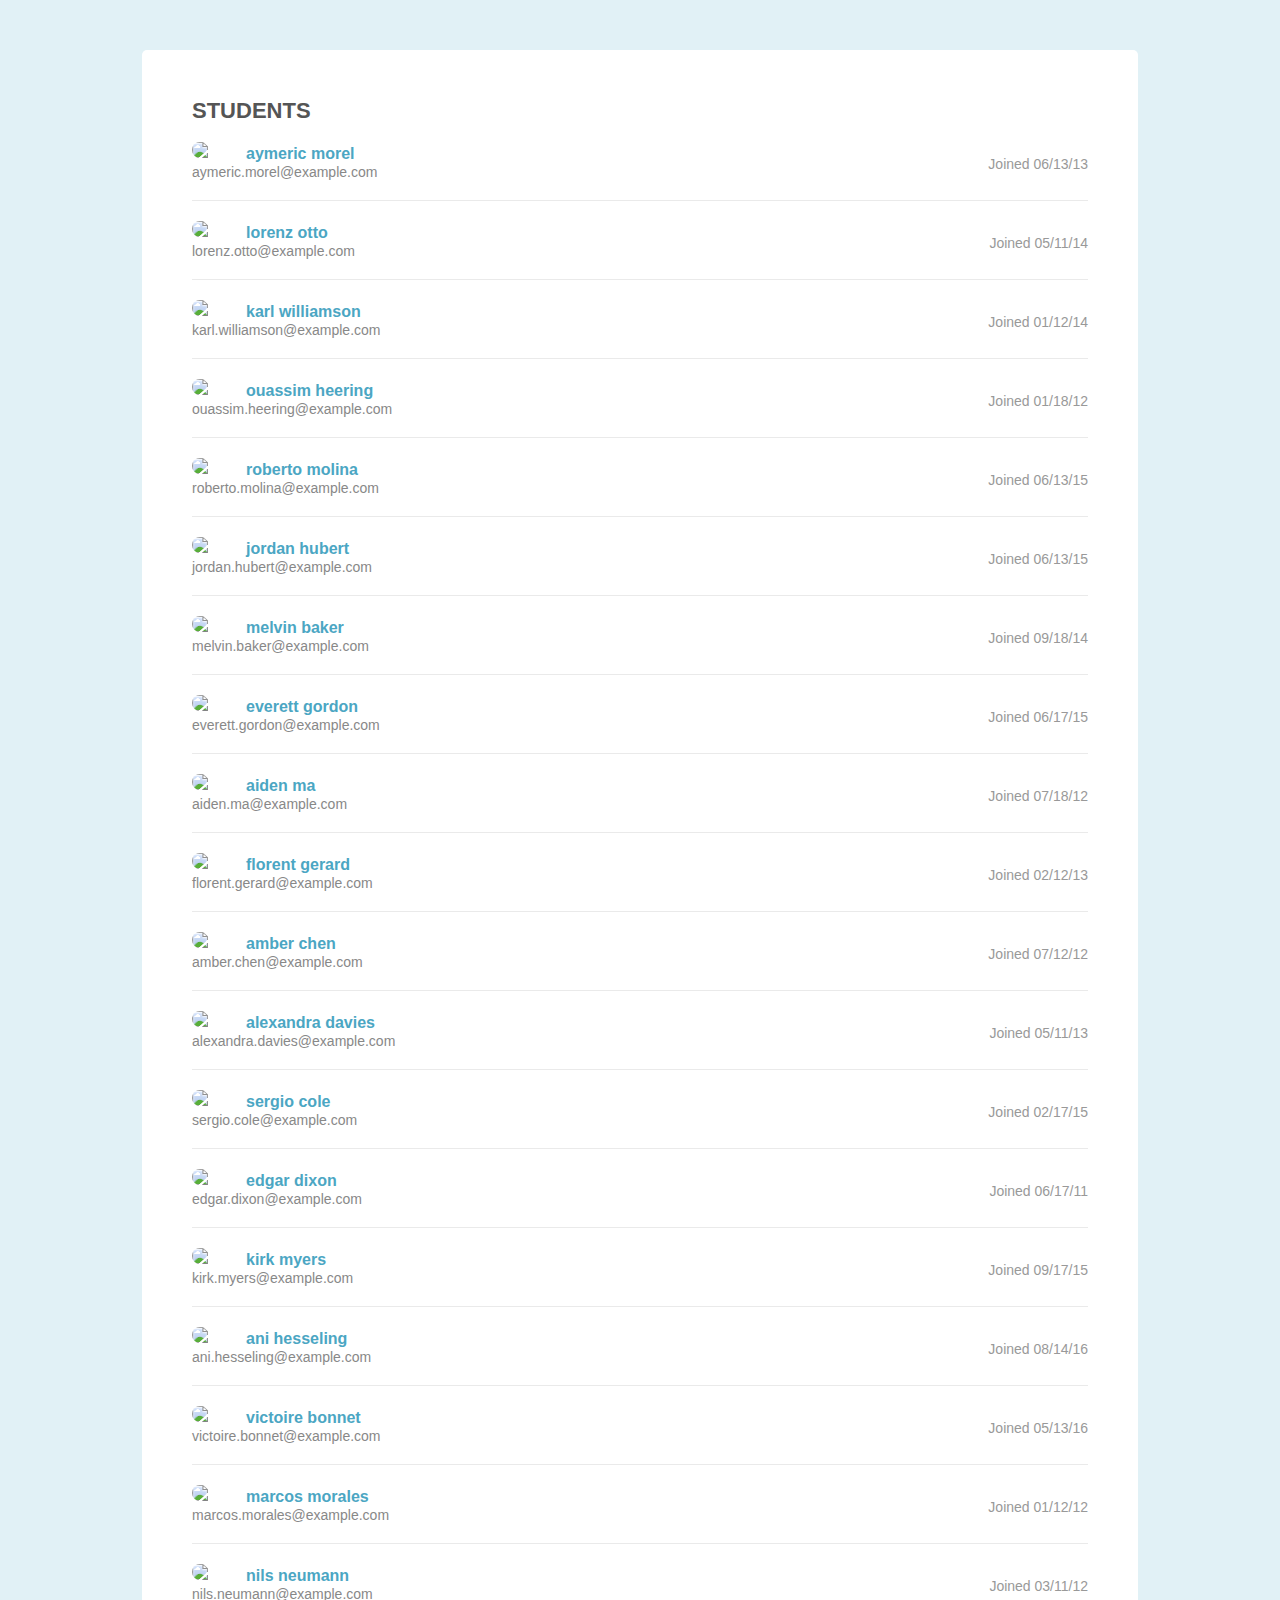
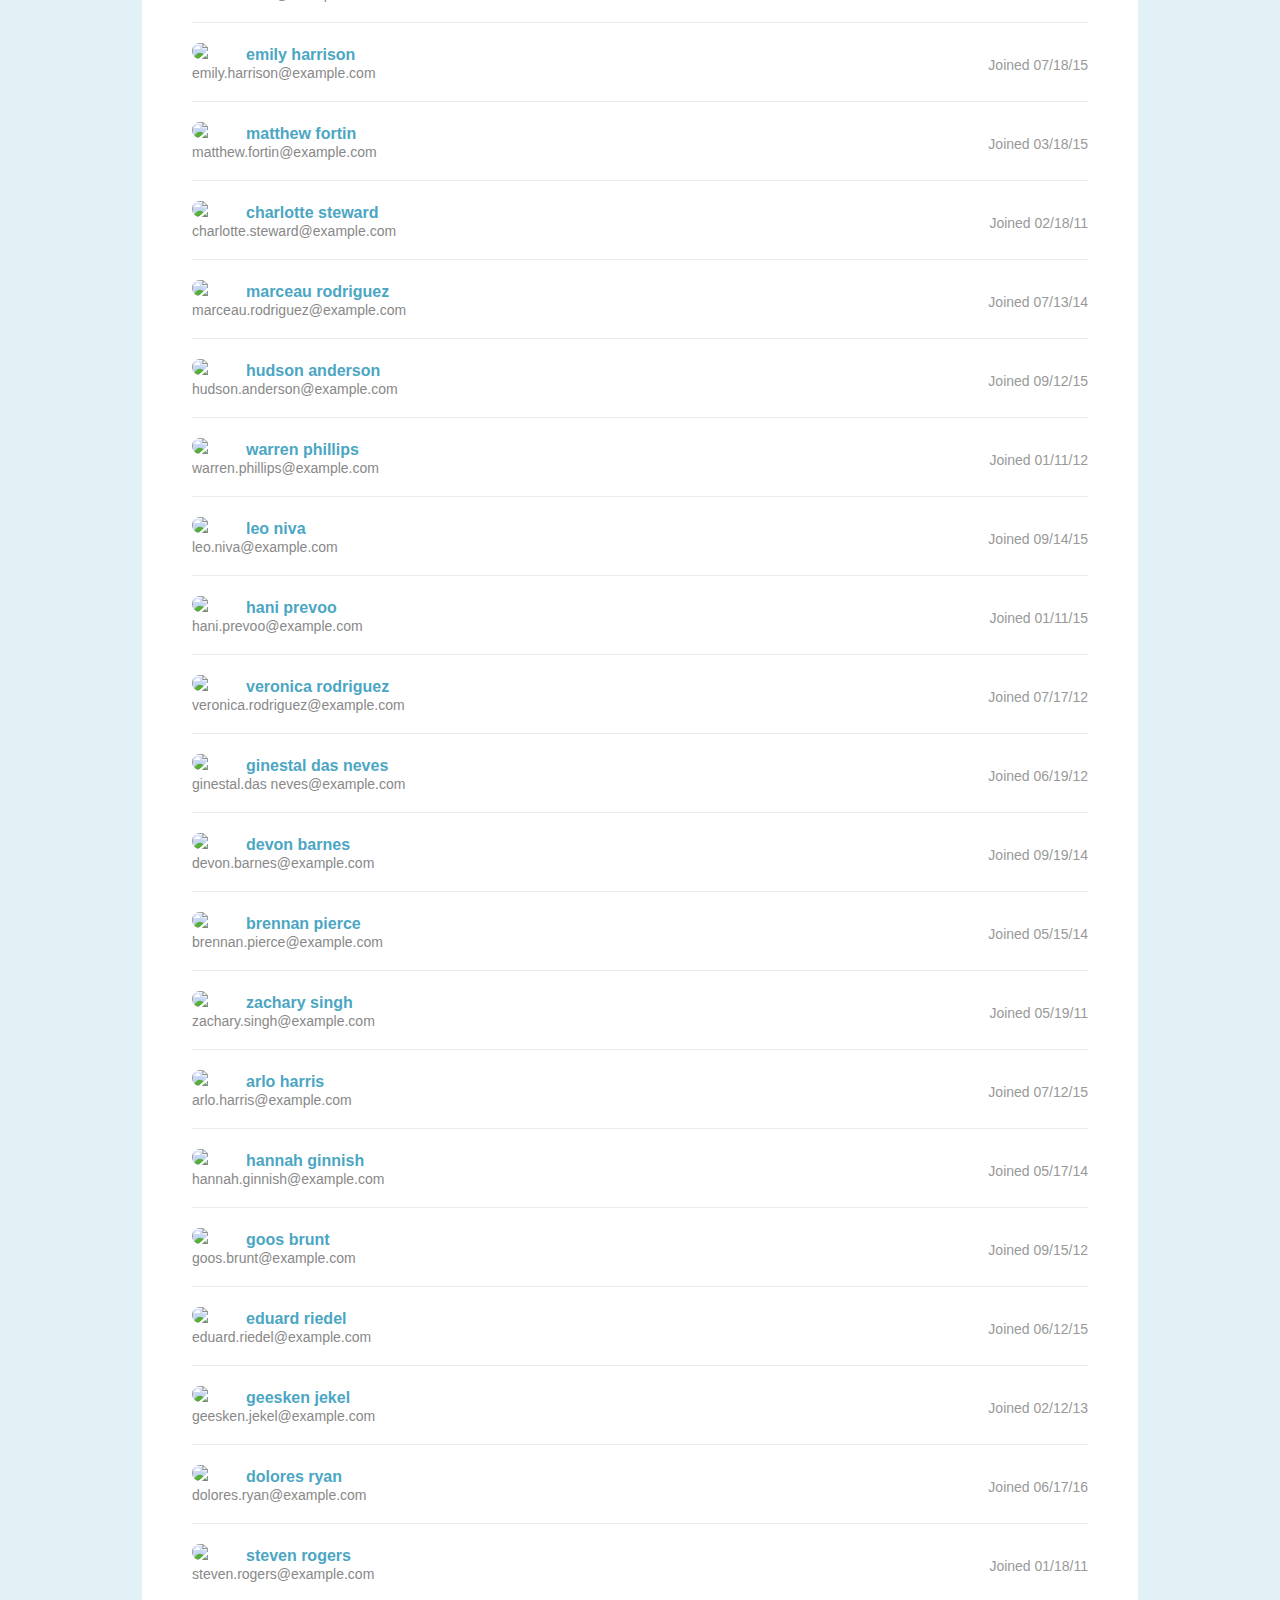
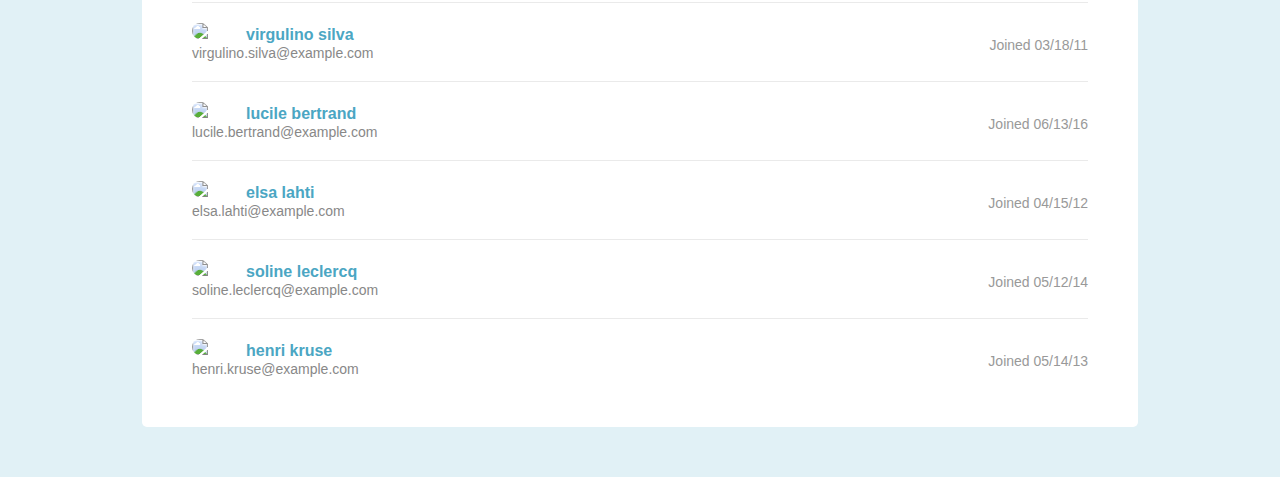
==== student-list-examples/44students.html @ f3f9164f "Created repo, added supplied files." ====
<!doctype html>
<html lang="en">
  <head>
    <meta charset="utf-8"/>
    <meta name="viewport" content="width=device-width, initial-scale=1.0"/>
    <title>Students</title>
    <link rel="stylesheet" href="../css/reset.css">
    <link rel="stylesheet" href="../css/design.css">
  </head>
  <body>
    <div class="page">
      <div class="page-header cf">
        <h2>Students</h2>
      </div>
      <ul class="student-list">
        <li class="student-item cf">
            <div class="student-details">
                <img class="avatar" src="https://randomuser.me/api/portraits/thumb/men/11.jpg">
                <h3>aymeric morel</h3>
                <span class="email">aymeric.morel@example.com</span>
            </div>
            <div class="joined-details">
                   <span class="date">Joined 06/13/13</span>
           </div>
        </li>
        <li class="student-item cf">
            <div class="student-details">
                <img class="avatar" src="https://randomuser.me/api/portraits/thumb/men/49.jpg">
                <h3>lorenz otto</h3>
                <span class="email">lorenz.otto@example.com</span>
            </div>
            <div class="joined-details">
                   <span class="date">Joined 05/11/14</span>
           </div>
        </li>
        <li class="student-item cf">
            <div class="student-details">
                <img class="avatar" src="https://randomuser.me/api/portraits/thumb/men/29.jpg">
                <h3>karl williamson</h3>
                <span class="email">karl.williamson@example.com</span>
            </div>
            <div class="joined-details">
                   <span class="date">Joined 01/12/14</span>
           </div>
        </li>
        <li class="student-item cf">
            <div class="student-details">
                <img class="avatar" src="https://randomuser.me/api/portraits/thumb/men/34.jpg">
                <h3>ouassim heering</h3>
                <span class="email">ouassim.heering@example.com</span>
            </div>
            <div class="joined-details">
                   <span class="date">Joined 01/18/12</span>
           </div>
        </li>
        <li class="student-item cf">
            <div class="student-details">
                <img class="avatar" src="https://randomuser.me/api/portraits/thumb/men/91.jpg">
                <h3>roberto molina</h3>
                <span class="email">roberto.molina@example.com</span>
            </div>
            <div class="joined-details">
                   <span class="date">Joined 06/13/15</span>
           </div>
        </li>
        <li class="student-item cf">
            <div class="student-details">
                <img class="avatar" src="https://randomuser.me/api/portraits/thumb/men/28.jpg">
                <h3>jordan hubert</h3>
                <span class="email">jordan.hubert@example.com</span>
            </div>
            <div class="joined-details">
                   <span class="date">Joined 06/13/15</span>
           </div>
        </li>
        <li class="student-item cf">
            <div class="student-details">
                <img class="avatar" src="https://randomuser.me/api/portraits/thumb/men/29.jpg">
                <h3>melvin baker</h3>
                <span class="email">melvin.baker@example.com</span>
            </div>
            <div class="joined-details">
                   <span class="date">Joined 09/18/14</span>
           </div>
        </li>
        <li class="student-item cf">
            <div class="student-details">
                <img class="avatar" src="https://randomuser.me/api/portraits/thumb/men/26.jpg">
                <h3>everett gordon</h3>
                <span class="email">everett.gordon@example.com</span>
            </div>
            <div class="joined-details">
                   <span class="date">Joined 06/17/15</span>
           </div>
        </li>
        <li class="student-item cf">
            <div class="student-details">
                <img class="avatar" src="https://randomuser.me/api/portraits/thumb/men/82.jpg">
                <h3>aiden ma</h3>
                <span class="email">aiden.ma@example.com</span>
            </div>
            <div class="joined-details">
                   <span class="date">Joined 07/18/12</span>
           </div>
        </li>
        <li class="student-item cf">
            <div class="student-details">
                <img class="avatar" src="https://randomuser.me/api/portraits/thumb/men/62.jpg">
                <h3>florent gerard</h3>
                <span class="email">florent.gerard@example.com</span>
            </div>
            <div class="joined-details">
                   <span class="date">Joined 02/12/13</span>
           </div>
        </li>
        <li class="student-item cf">
            <div class="student-details">
                <img class="avatar" src="https://randomuser.me/api/portraits/thumb/women/96.jpg">
                <h3>amber chen</h3>
                <span class="email">amber.chen@example.com</span>
            </div>
            <div class="joined-details">
                   <span class="date">Joined 07/12/12</span>
           </div>
        </li>
        <li class="student-item cf">
            <div class="student-details">
                <img class="avatar" src="https://randomuser.me/api/portraits/thumb/women/9.jpg">
                <h3>alexandra davies</h3>
                <span class="email">alexandra.davies@example.com</span>
            </div>
            <div class="joined-details">
                   <span class="date">Joined 05/11/13</span>
           </div>
        </li>
        <li class="student-item cf">
            <div class="student-details">
                <img class="avatar" src="https://randomuser.me/api/portraits/thumb/men/57.jpg">
                <h3>sergio cole</h3>
                <span class="email">sergio.cole@example.com</span>
            </div>
            <div class="joined-details">
                   <span class="date">Joined 02/17/15</span>
           </div>
        </li>
        <li class="student-item cf">
            <div class="student-details">
                <img class="avatar" src="https://randomuser.me/api/portraits/thumb/men/98.jpg">
                <h3>edgar dixon</h3>
                <span class="email">edgar.dixon@example.com</span>
            </div>
            <div class="joined-details">
                   <span class="date">Joined 06/17/11</span>
           </div>
        </li>
        <li class="student-item cf">
            <div class="student-details">
                <img class="avatar" src="https://randomuser.me/api/portraits/thumb/men/94.jpg">
                <h3>kirk myers</h3>
                <span class="email">kirk.myers@example.com</span>
            </div>
            <div class="joined-details">
                   <span class="date">Joined 09/17/15</span>
           </div>
        </li>
        <li class="student-item cf">
            <div class="student-details">
                <img class="avatar" src="https://randomuser.me/api/portraits/thumb/women/28.jpg">
                <h3>ani hesseling</h3>
                <span class="email">ani.hesseling@example.com</span>
            </div>
            <div class="joined-details">
                   <span class="date">Joined 08/14/16</span>
           </div>
        </li>
        <li class="student-item cf">
            <div class="student-details">
                <img class="avatar" src="https://randomuser.me/api/portraits/thumb/women/24.jpg">
                <h3>victoire bonnet</h3>
                <span class="email">victoire.bonnet@example.com</span>
            </div>
            <div class="joined-details">
                   <span class="date">Joined 05/13/16</span>
           </div>
        </li>
        <li class="student-item cf">
            <div class="student-details">
                <img class="avatar" src="https://randomuser.me/api/portraits/thumb/men/44.jpg">
                <h3>marcos morales</h3>
                <span class="email">marcos.morales@example.com</span>
            </div>
            <div class="joined-details">
                   <span class="date">Joined 01/12/12</span>
           </div>
        </li>
        <li class="student-item cf">
            <div class="student-details">
                <img class="avatar" src="https://randomuser.me/api/portraits/thumb/men/75.jpg">
                <h3>nils neumann</h3>
                <span class="email">nils.neumann@example.com</span>
            </div>
            <div class="joined-details">
                   <span class="date">Joined 03/11/12</span>
           </div>
        </li>
        <li class="student-item cf">
            <div class="student-details">
                <img class="avatar" src="https://randomuser.me/api/portraits/thumb/women/86.jpg">
                <h3>emily harrison</h3>
                <span class="email">emily.harrison@example.com</span>
            </div>
            <div class="joined-details">
                   <span class="date">Joined 07/18/15</span>
           </div>
        </li>
        <li class="student-item cf">
            <div class="student-details">
                <img class="avatar" src="https://randomuser.me/api/portraits/thumb/men/41.jpg">
                <h3>matthew fortin</h3>
                <span class="email">matthew.fortin@example.com</span>
            </div>
            <div class="joined-details">
                   <span class="date">Joined 03/18/15</span>
           </div>
        </li>
        <li class="student-item cf">
            <div class="student-details">
                <img class="avatar" src="https://randomuser.me/api/portraits/thumb/women/32.jpg">
                <h3>charlotte steward</h3>
                <span class="email">charlotte.steward@example.com</span>
            </div>
            <div class="joined-details">
                   <span class="date">Joined 02/18/11</span>
           </div>
        </li>
        <li class="student-item cf">
            <div class="student-details">
                <img class="avatar" src="https://randomuser.me/api/portraits/thumb/men/3.jpg">
                <h3>marceau rodriguez</h3>
                <span class="email">marceau.rodriguez@example.com</span>
            </div>
            <div class="joined-details">
                   <span class="date">Joined 07/13/14</span>
           </div>
        </li>
        <li class="student-item cf">
            <div class="student-details">
                <img class="avatar" src="https://randomuser.me/api/portraits/thumb/men/91.jpg">
                <h3>hudson anderson</h3>
                <span class="email">hudson.anderson@example.com</span>
            </div>
            <div class="joined-details">
                   <span class="date">Joined 09/12/15</span>
           </div>
        </li>
        <li class="student-item cf">
            <div class="student-details">
                <img class="avatar" src="https://randomuser.me/api/portraits/thumb/men/33.jpg">
                <h3>warren phillips</h3>
                <span class="email">warren.phillips@example.com</span>
            </div>
            <div class="joined-details">
                   <span class="date">Joined 01/11/12</span>
           </div>
        </li>
        <li class="student-item cf">
            <div class="student-details">
                <img class="avatar" src="https://randomuser.me/api/portraits/thumb/men/41.jpg">
                <h3>leo niva</h3>
                <span class="email">leo.niva@example.com</span>
            </div>
            <div class="joined-details">
                   <span class="date">Joined 09/14/15</span>
           </div>
        </li>
        <li class="student-item cf">
            <div class="student-details">
                <img class="avatar" src="https://randomuser.me/api/portraits/thumb/men/3.jpg">
                <h3>hani prevoo</h3>
                <span class="email">hani.prevoo@example.com</span>
            </div>
            <div class="joined-details">
                   <span class="date">Joined 01/11/15</span>
           </div>
        </li>
        <li class="student-item cf">
            <div class="student-details">
                <img class="avatar" src="https://randomuser.me/api/portraits/thumb/women/79.jpg">
                <h3>veronica rodriguez</h3>
                <span class="email">veronica.rodriguez@example.com</span>
            </div>
            <div class="joined-details">
                   <span class="date">Joined 07/17/12</span>
           </div>
        </li>
        <li class="student-item cf">
            <div class="student-details">
                <img class="avatar" src="https://randomuser.me/api/portraits/thumb/men/41.jpg">
                <h3>ginestal das neves</h3>
                <span class="email">ginestal.das neves@example.com</span>
            </div>
            <div class="joined-details">
                   <span class="date">Joined 06/19/12</span>
           </div>
        </li>
        <li class="student-item cf">
            <div class="student-details">
                <img class="avatar" src="https://randomuser.me/api/portraits/thumb/men/63.jpg">
                <h3>devon barnes</h3>
                <span class="email">devon.barnes@example.com</span>
            </div>
            <div class="joined-details">
                   <span class="date">Joined 09/19/14</span>
           </div>
        </li>
        <li class="student-item cf">
            <div class="student-details">
                <img class="avatar" src="https://randomuser.me/api/portraits/thumb/men/55.jpg">
                <h3>brennan pierce</h3>
                <span class="email">brennan.pierce@example.com</span>
            </div>
            <div class="joined-details">
                   <span class="date">Joined 05/15/14</span>
           </div>
        </li>
        <li class="student-item cf">
            <div class="student-details">
                <img class="avatar" src="https://randomuser.me/api/portraits/thumb/men/35.jpg">
                <h3>zachary singh</h3>
                <span class="email">zachary.singh@example.com</span>
            </div>
            <div class="joined-details">
                   <span class="date">Joined 05/19/11</span>
           </div>
        </li>
        <li class="student-item cf">
            <div class="student-details">
                <img class="avatar" src="https://randomuser.me/api/portraits/thumb/men/35.jpg">
                <h3>arlo harris</h3>
                <span class="email">arlo.harris@example.com</span>
            </div>
            <div class="joined-details">
                   <span class="date">Joined 07/12/15</span>
           </div>
        </li>
        <li class="student-item cf">
            <div class="student-details">
                <img class="avatar" src="https://randomuser.me/api/portraits/thumb/women/60.jpg">
                <h3>hannah ginnish</h3>
                <span class="email">hannah.ginnish@example.com</span>
            </div>
            <div class="joined-details">
                   <span class="date">Joined 05/17/14</span>
           </div>
        </li>
        <li class="student-item cf">
            <div class="student-details">
                <img class="avatar" src="https://randomuser.me/api/portraits/thumb/men/95.jpg">
                <h3>goos brunt</h3>
                <span class="email">goos.brunt@example.com</span>
            </div>
            <div class="joined-details">
                   <span class="date">Joined 09/15/12</span>
           </div>
        </li>
        <li class="student-item cf">
            <div class="student-details">
                <img class="avatar" src="https://randomuser.me/api/portraits/thumb/men/91.jpg">
                <h3>eduard riedel</h3>
                <span class="email">eduard.riedel@example.com</span>
            </div>
            <div class="joined-details">
                   <span class="date">Joined 06/12/15</span>
           </div>
        </li>
        <li class="student-item cf">
            <div class="student-details">
                <img class="avatar" src="https://randomuser.me/api/portraits/thumb/women/42.jpg">
                <h3>geesken jekel</h3>
                <span class="email">geesken.jekel@example.com</span>
            </div>
            <div class="joined-details">
                   <span class="date">Joined 02/12/13</span>
           </div>
        </li>
        <li class="student-item cf">
            <div class="student-details">
                <img class="avatar" src="https://randomuser.me/api/portraits/thumb/women/54.jpg">
                <h3>dolores ryan</h3>
                <span class="email">dolores.ryan@example.com</span>
            </div>
            <div class="joined-details">
                   <span class="date">Joined 06/17/16</span>
           </div>
        </li>
        <li class="student-item cf">
            <div class="student-details">
                <img class="avatar" src="https://randomuser.me/api/portraits/thumb/men/49.jpg">
                <h3>steven rogers</h3>
                <span class="email">steven.rogers@example.com</span>
            </div>
            <div class="joined-details">
                   <span class="date">Joined 01/18/11</span>
           </div>
        </li>
        <li class="student-item cf">
            <div class="student-details">
                <img class="avatar" src="https://randomuser.me/api/portraits/thumb/men/63.jpg">
                <h3>virgulino silva</h3>
                <span class="email">virgulino.silva@example.com</span>
            </div>
            <div class="joined-details">
                   <span class="date">Joined 03/18/11</span>
           </div>
        </li>
        <li class="student-item cf">
            <div class="student-details">
                <img class="avatar" src="https://randomuser.me/api/portraits/thumb/women/11.jpg">
                <h3>lucile bertrand</h3>
                <span class="email">lucile.bertrand@example.com</span>
            </div>
            <div class="joined-details">
                   <span class="date">Joined 06/13/16</span>
           </div>
        </li>
        <li class="student-item cf">
            <div class="student-details">
                <img class="avatar" src="https://randomuser.me/api/portraits/thumb/women/10.jpg">
                <h3>elsa lahti</h3>
                <span class="email">elsa.lahti@example.com</span>
            </div>
            <div class="joined-details">
                   <span class="date">Joined 04/15/12</span>
           </div>
        </li>
        <li class="student-item cf">
            <div class="student-details">
                <img class="avatar" src="https://randomuser.me/api/portraits/thumb/women/12.jpg">
                <h3>soline leclercq</h3>
                <span class="email">soline.leclercq@example.com</span>
            </div>
            <div class="joined-details">
                   <span class="date">Joined 05/12/14</span>
           </div>
        </li>
        <li class="student-item cf">
            <div class="student-details">
                <img class="avatar" src="https://randomuser.me/api/portraits/thumb/men/89.jpg">
                <h3>henri kruse</h3>
                <span class="email">henri.kruse@example.com</span>
            </div>
            <div class="joined-details">
                   <span class="date">Joined 05/14/13</span>
           </div>
        </li>
      </ul>
    </div>
  </body>
</html>
---- css/design.css ----
body{
  background-color: #e1f1f6;
  font-family: Helvetica, sans-serif;
  color: #222;
}

.page{
  margin: 50px auto;
  width: 70%;
  background-color: #fff;
  border-radius: 5px;
  padding: 50px;
}

.page-header{
  margin-bottom: 20px;
}
  .page-header h2{
    float: left;
    font-size: 22px;
    text-transform: uppercase;
    font-weight: bold;
    color: #555;
  }

  .page-header .student-search{
    float: right;
  }

    .page-header .student-search input{
      border-radius: 5px;
      border: 1px solid #eaeaea;
      padding: 8px 15px;
      font-size: 14px;
    }

    .page-header .student-search button{
      border-radius: 5px;
      border: 1px solid #eaeaea;
      padding: 8px 15px;
      font-size: 14px;
      background-color: #4ba6c3;
      color: #fff
    }

.student-list{}

  .student-item{
    margin: 0 0 20px 0;
    padding: 0 0 20px 0;
    border-bottom: 1px solid #eaeaea;
  }

    .student-details{
      width: 50%;
      float: left;
    }

      .student-details .avatar{
        width: 40px;
        height: auto;
        border-radius: 20px;
        float: left;
        margin-right: 14px
      }

      .student-details h3{
        margin: 4px 0 2px 0;
        font-weight: bold;
        color: #4ba6c3;
      }

      .student-details .email{
        color: #888;
        font-size: 14px;
      }


    .joined-details{
      width: 50%;
      float: left;
      text-align: right;
    }

      .joined-details .date{
        margin-top: 15px;
        display: block;
        font-size: 14px;
        color: #999;
      }

  .student-item:last-child{
    margin: 0;
    padding: 0;
    border-bottom: none;
  }

.pagination{
  margin: 40px 0 0 0;
  text-align: center;
}
 
  .pagination li{
    display: inline;
  }

    .pagination li a{
      border: 1px solid #eaeaea;
      border-radius: 5px;
      padding: 3px 8px;
      text-decoration: none;
      color: #4ba6c3;
    }

    .pagination li a.active,
    .pagination li a:hover{
      background-color: #4ba6c3;
      color: #fff;
    }
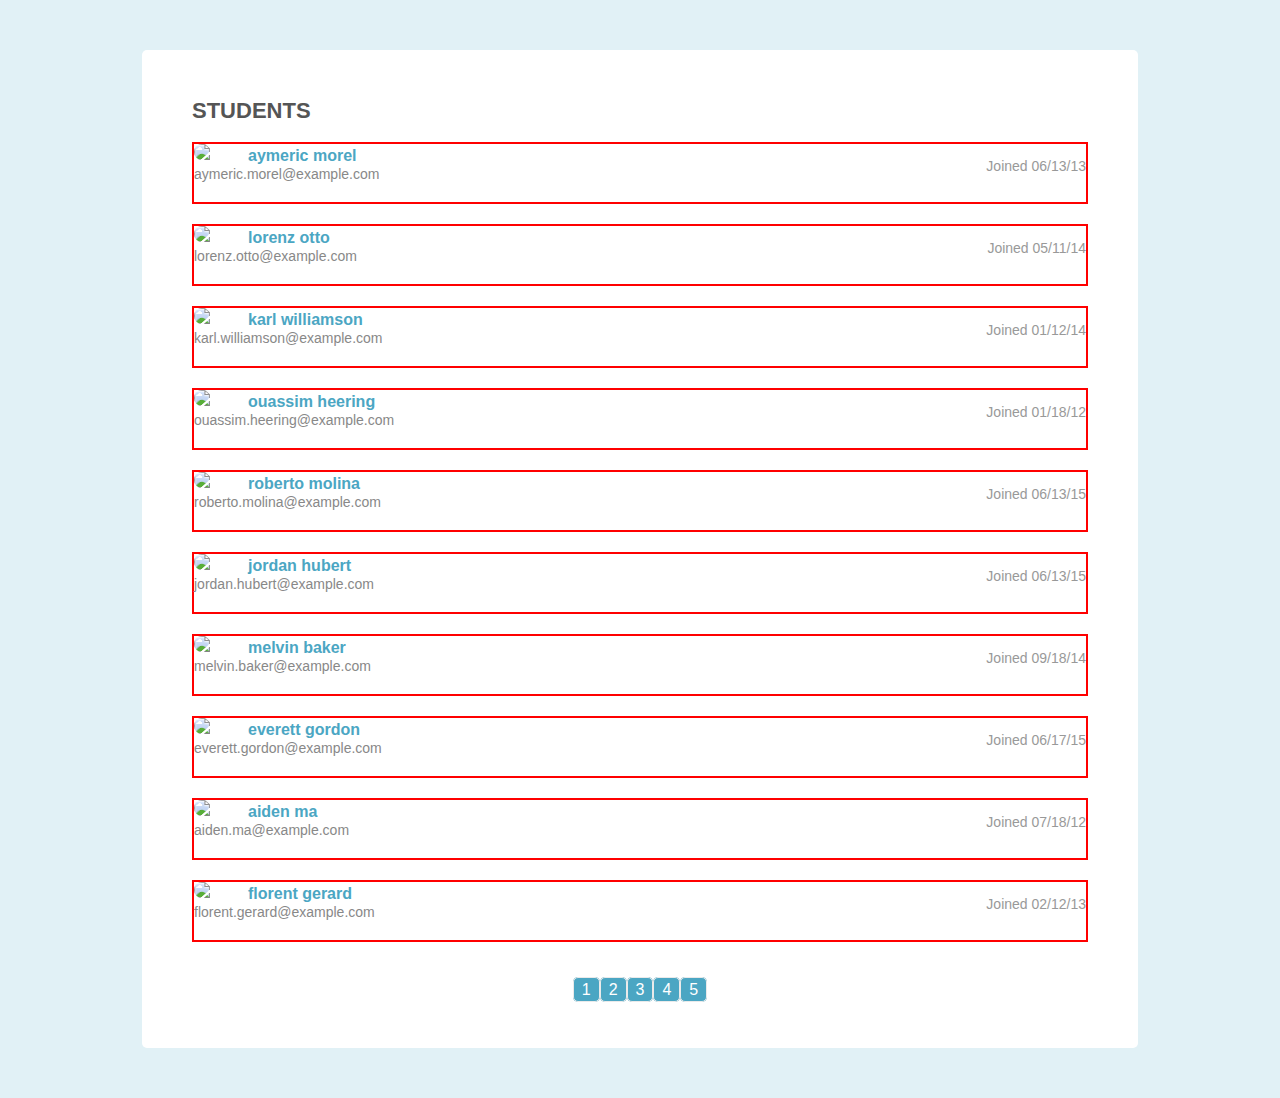
==== commit 2a6df243: "Functions that create & append pagination links are working correctly." ====
--- a/student-list-examples/44students.html
+++ b/student-list-examples/44students.html
@@ -455,6 +455,7 @@
         </li>
       </ul>
     </div>
+    <script src="http://code.jquery.com/jquery-1.11.0.min.js"></script>
+    <script src="../js/pagination.js"></script>
   </body>
 </html>
-
--- a/css/design.css
+++ b/css/design.css
@@ -43,12 +43,16 @@
       color: #fff
     }
 
-.student-list{}
+.student-list{
+
+}
 
   .student-item{
+    display: none;
     margin: 0 0 20px 0;
     padding: 0 0 20px 0;
-    border-bottom: 1px solid #eaeaea;
+    /*border-bottom: 1px solid #eaeaea;*/
+    border: 2px solid red;
   }
 
     .student-details{
@@ -99,7 +103,7 @@
   margin: 40px 0 0 0;
   text-align: center;
 }
- 
+
   .pagination li{
     display: inline;
   }
@@ -116,4 +120,4 @@
     .pagination li a:hover{
       background-color: #4ba6c3;
       color: #fff;
-    }+    }
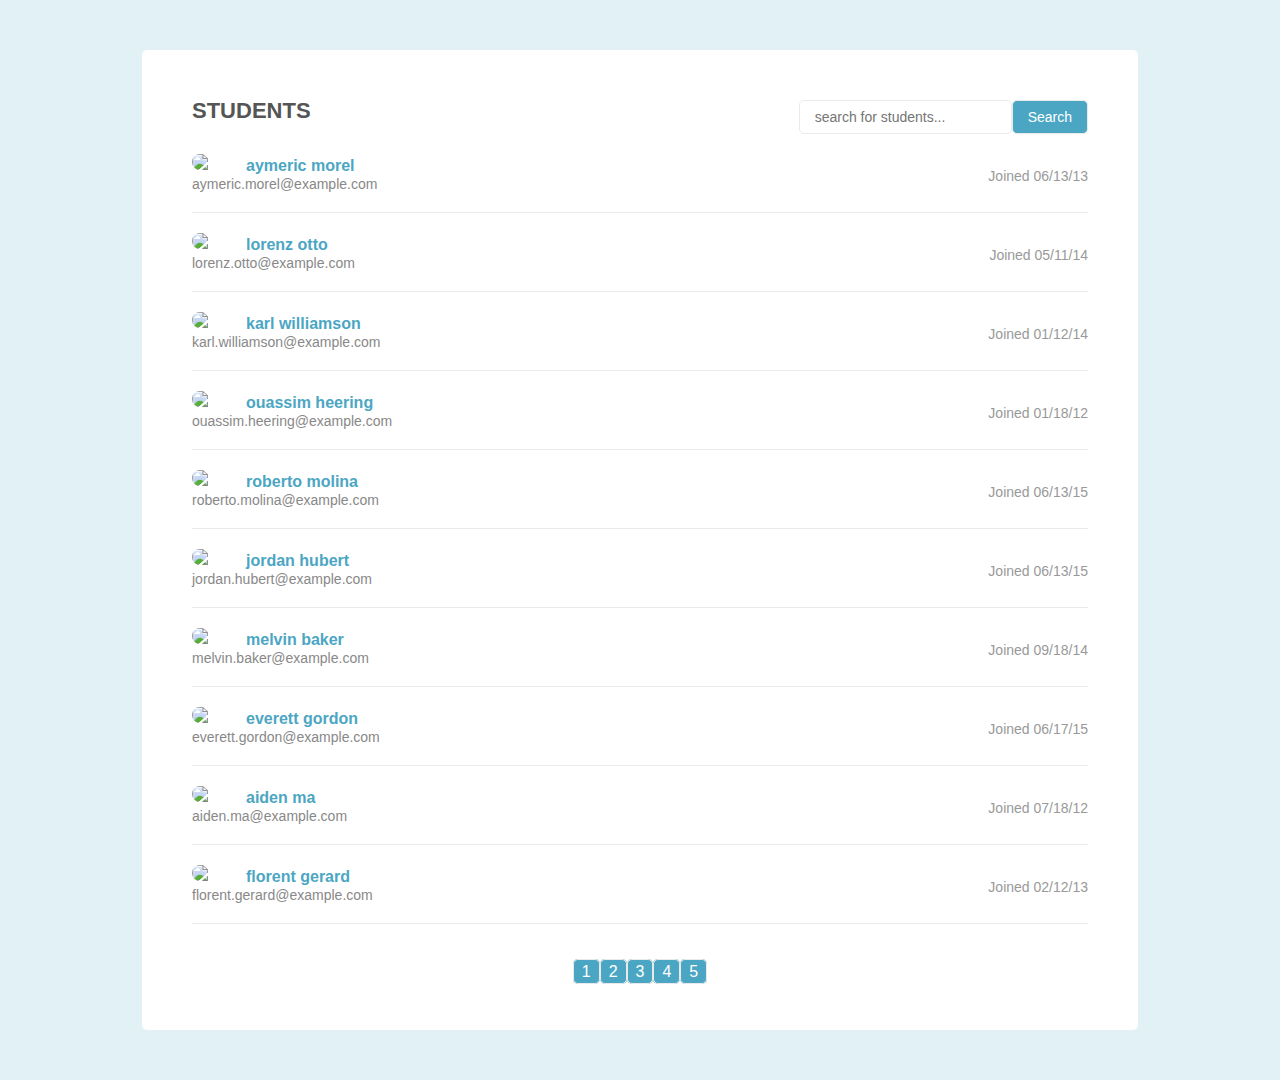
==== commit 2145e112: "Changed display style of student-list to add progressive enhancement to the script, full list will d" ====
--- a/student-list-examples/44students.html
+++ b/student-list-examples/44students.html
@@ -456,6 +456,7 @@
       </ul>
     </div>
     <script src="http://code.jquery.com/jquery-1.11.0.min.js"></script>
+    <script src="../js/filter.js"></script>
     <script src="../js/pagination.js"></script>
   </body>
 </html>
--- a/css/design.css
+++ b/css/design.css
@@ -43,16 +43,17 @@
       color: #fff
     }
 
-.student-list{
-
+.student-list h4 {
+        text-align: center;
+        padding: 0 80px 35px 0;
+        font-weight: bold;
 }
 
   .student-item{
-    display: none;
+    display: list-item;
     margin: 0 0 20px 0;
     padding: 0 0 20px 0;
-    /*border-bottom: 1px solid #eaeaea;*/
-    border: 2px solid red;
+    border-bottom: 1px solid #eaeaea;
   }
 
     .student-details{
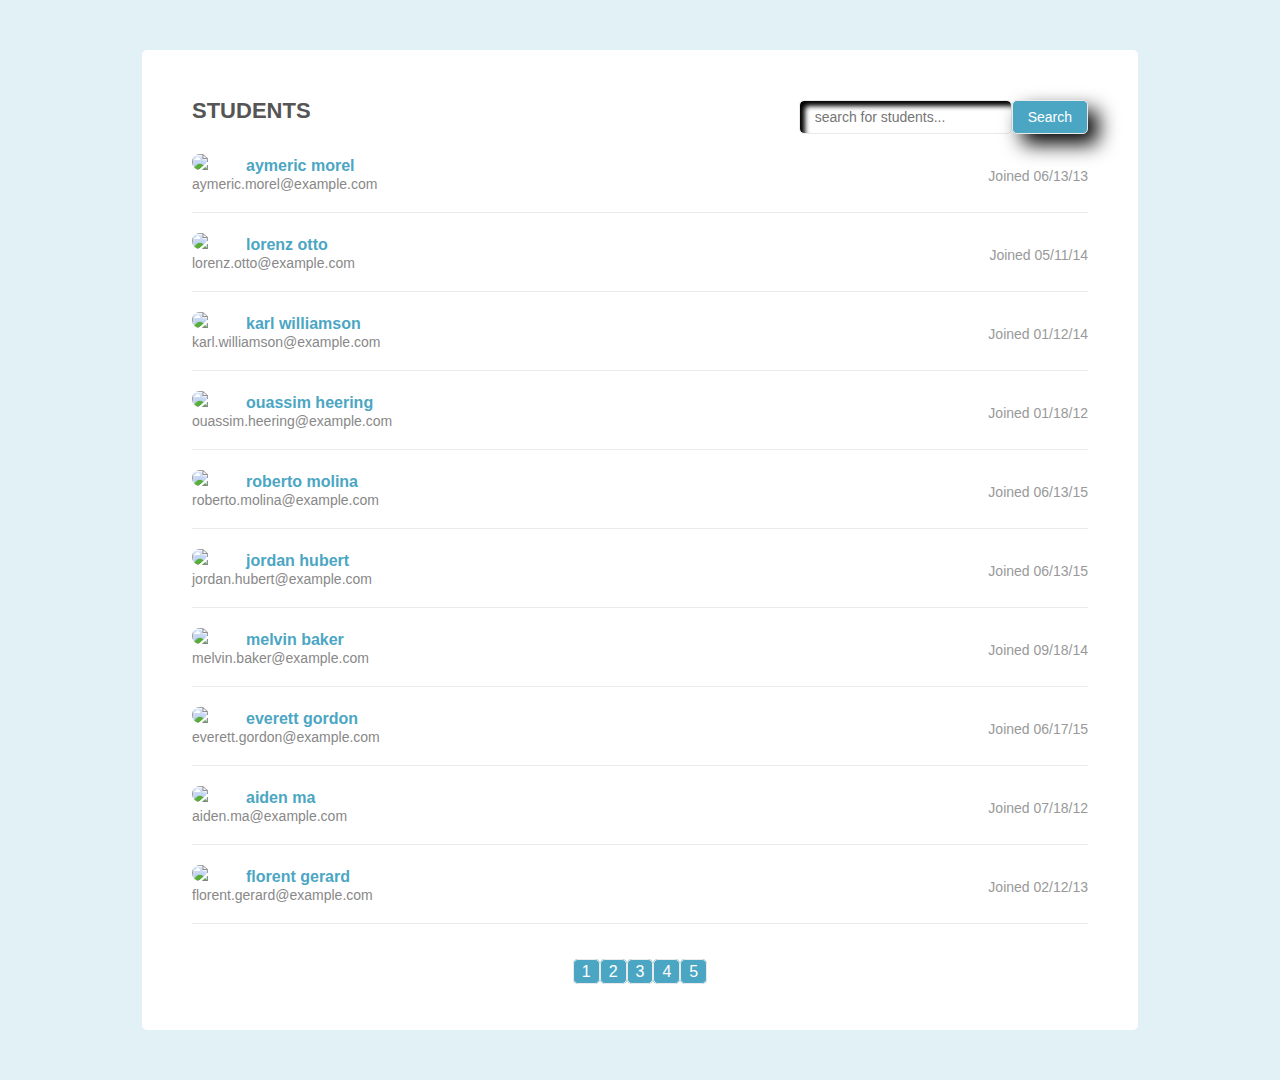
==== commit 685f5db5: "Broke larger functions into smaller ones for better readability. Script is now complete, runs w/out " ====
--- a/student-list-examples/44students.html
+++ b/student-list-examples/44students.html
@@ -456,7 +456,6 @@
       </ul>
     </div>
     <script src="http://code.jquery.com/jquery-1.11.0.min.js"></script>
-    <script src="../js/filter.js"></script>
     <script src="../js/pagination.js"></script>
   </body>
 </html>
--- a/css/design.css
+++ b/css/design.css
@@ -32,6 +32,7 @@
       border: 1px solid #eaeaea;
       padding: 8px 15px;
       font-size: 14px;
+      box-shadow: inset 5px 5px 5px;
     }
 
     .page-header .student-search button{
@@ -122,3 +123,32 @@
       background-color: #4ba6c3;
       color: #fff;
     }
+
+button {
+    box-shadow: 10px 10px 20px black;
+}
+
+/* Search Pagination Link Styles--------------------------*/
+
+.search-pagination{
+  margin: 40px 0 0 0;
+  text-align: center;
+}
+
+.search-pagination li{
+  display: inline;
+}
+
+.search-pagination li a{
+  border: 1px solid #eaeaea;
+  border-radius: 5px;
+  padding: 3px 8px;
+  text-decoration: none;
+  color: #4ba6c3;
+}
+
+.search-pagination li a.active,
+.search-pagination li a:hover{
+  background-color: #4ba6c3;
+  color: #fff;
+}
